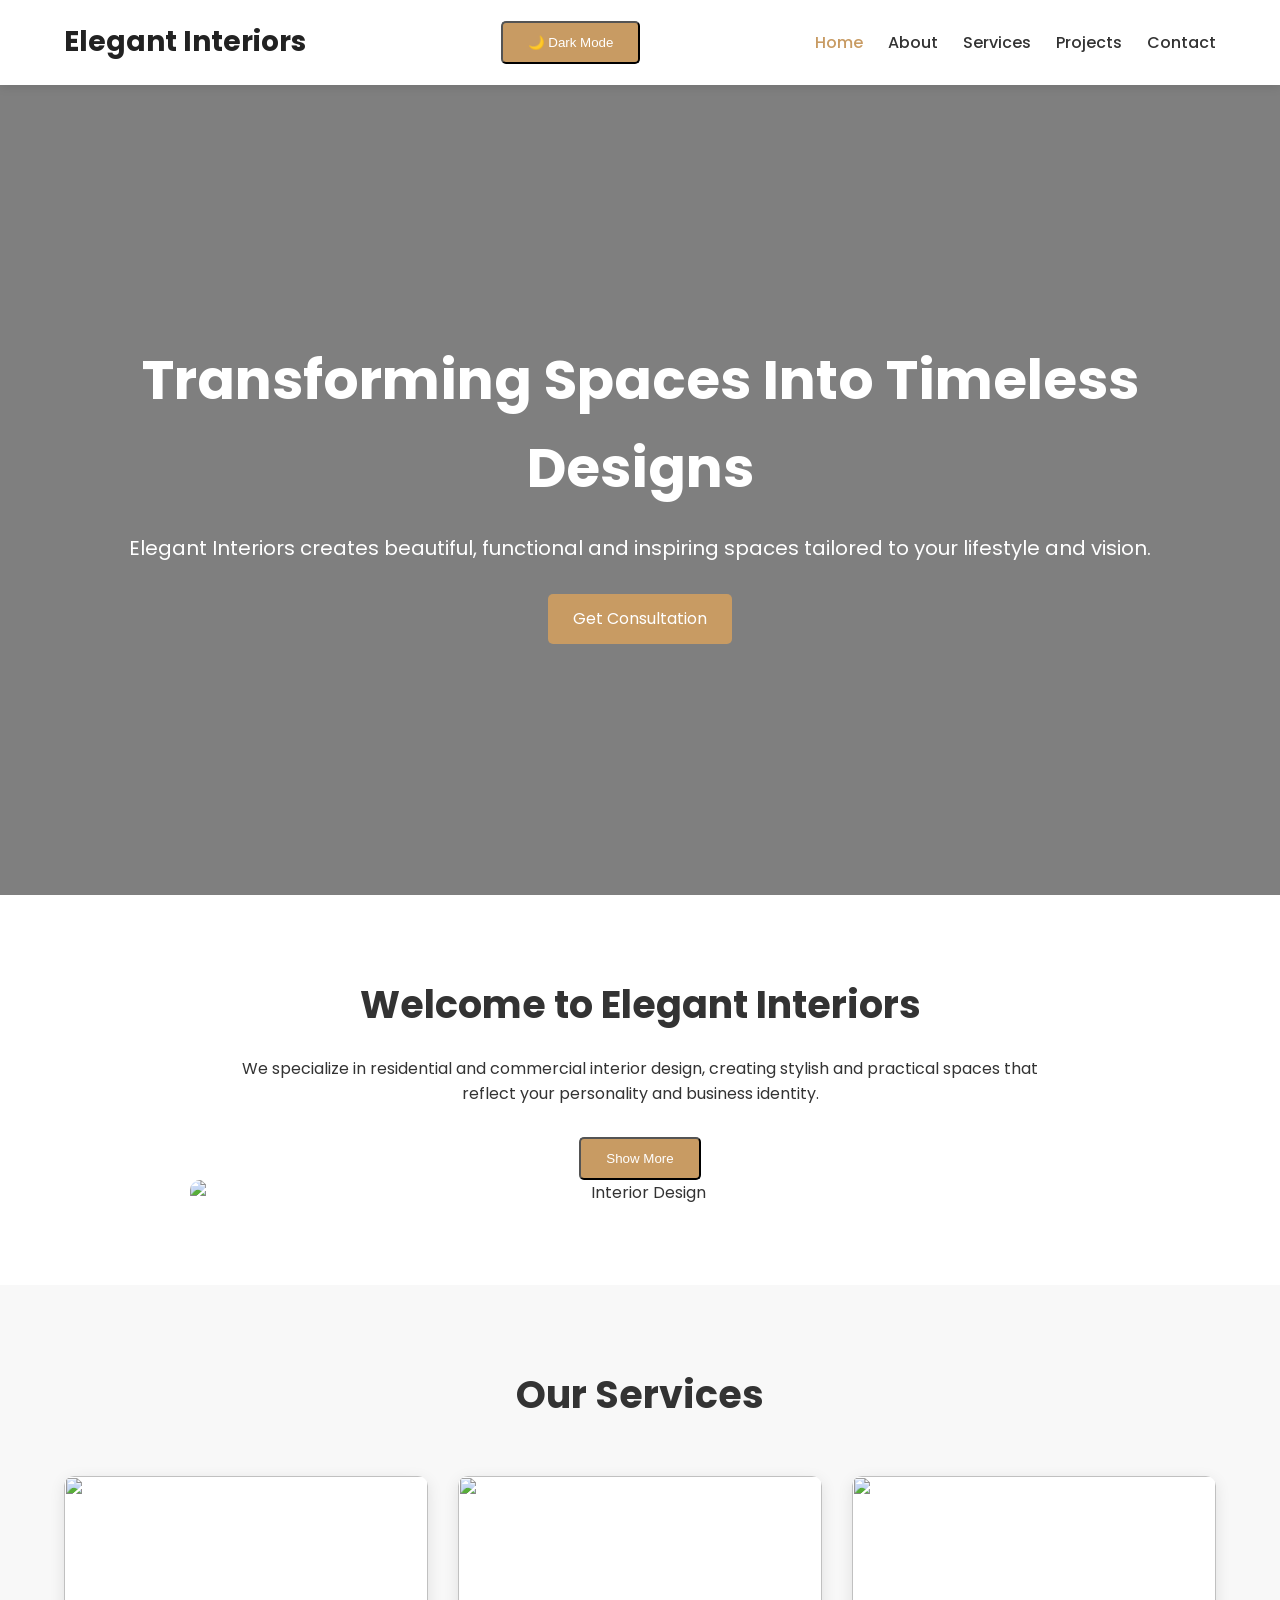
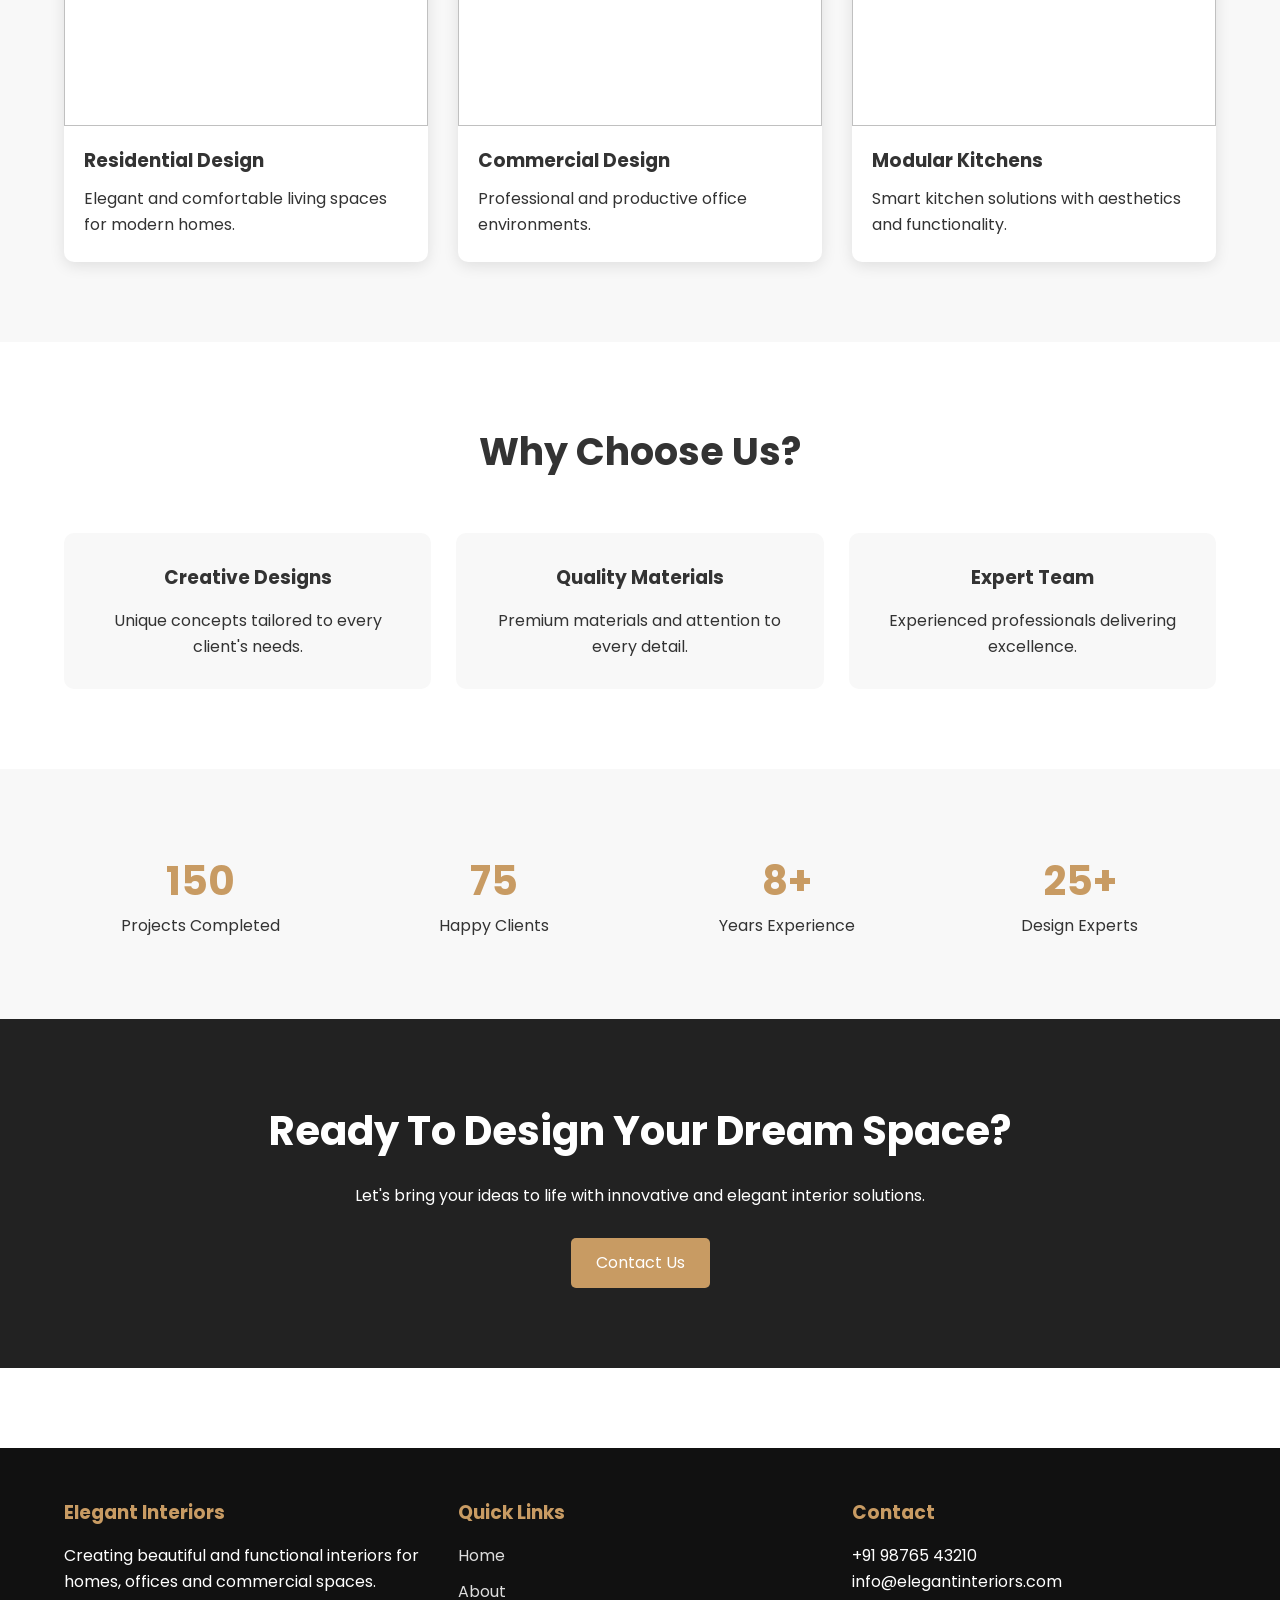
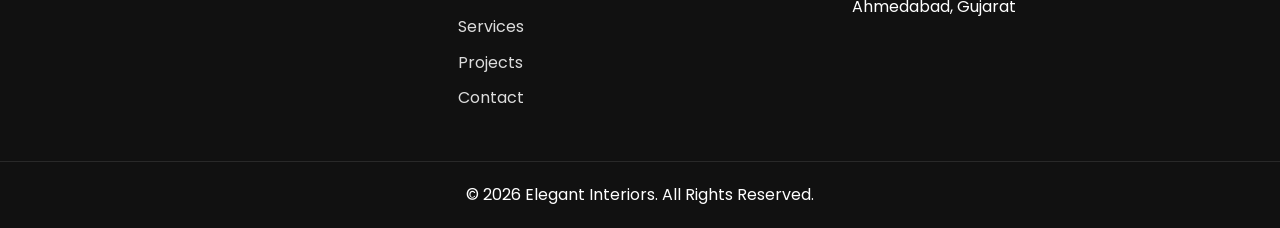
==== index.html @ 45baace6 "Add files via upload" ====
<!DOCTYPE html>
<html lang="en">
<head>
    <meta charset="UTF-8">
    <meta name="viewport" content="width=device-width, initial-scale=1.0">
    <title>Elegant Interiors</title>
    <link rel="stylesheet" href="style.css">
</head>
<body>

    <!-- Header -->
    <header>
        <nav class="navbar">
           <div class="logo">
                Elegant Interiors
            </div>

            <button id="darkModeBtn" class="btn">
                🌙 Dark Mode
            </button>

            <ul class="nav-links">
                <li><a href="index.html" class="active">Home</a></li>
                <li><a href="about.html">About</a></li>
                <li><a href="services.html">Services</a></li>
                <li><a href="projects.html">Projects</a></li>
                <li><a href="contact.html">Contact</a></li>
            </ul>
        </nav>
    </header>

    <!-- Hero Section -->
    <section class="hero">
        <div class="hero-content">
            <h1>Transforming Spaces Into Timeless Designs</h1>
            <p>
                Elegant Interiors creates beautiful, functional and inspiring
                spaces tailored to your lifestyle and vision.
            </p>
            <a href="contact.html" class="btn">Get Consultation</a>
        </div>
    </section>

    <!-- Intro -->
    <section class="intro reveal">
        <div class="container">
            <h2>Welcome to Elegant Interiors</h2>

            <p>
                We specialize in residential and commercial interior design,
                creating stylish and practical spaces that reflect your
                personality and business identity.
            </p>

            <p id="moreText" style="display:none;">
                Elegant Interiors specializes in luxury homes,
                commercial offices, modular kitchens,
                custom furniture and complete renovation services.
            </p>

<button id="readMoreBtn" class="btn">
    Show More
</button>

            <img src="images/about.jpg" alt="Interior Design">
        </div>
    </section>

    <!-- Featured Services -->
    <section class="services-preview reveal">
        <div class="container">
            <h2>Our Services</h2>

            <div class="service-grid">

                <div class="service-card">
                    <img src="images/service1.jpg" alt="">
                    <h3>Residential Design</h3>
                    <p>
                        Elegant and comfortable living spaces for modern homes.
                    </p>
                </div>

                <div class="service-card">
                    <img src="images/service2.jpg" alt="">
                    <h3>Commercial Design</h3>
                    <p>
                        Professional and productive office environments.
                    </p>
                </div>

                <div class="service-card">
                    <img src="images/service3.jpg" alt="">
                    <h3>Modular Kitchens</h3>
                    <p>
                        Smart kitchen solutions with aesthetics and functionality.
                    </p>
                </div>

            </div>
        </div>
    </section>

    <!-- Why Choose Us -->
    <section class="why-us reveal">
        <div class="container">
            <h2>Why Choose Us?</h2>

            <div class="features">

                <div class="feature-box">
                    <h3>Creative Designs</h3>
                    <p>
                        Unique concepts tailored to every client's needs.
                    </p>
                </div>

                <div class="feature-box">
                    <h3>Quality Materials</h3>
                    <p>
                        Premium materials and attention to every detail.
                    </p>
                </div>

                <div class="feature-box">
                    <h3>Expert Team</h3>
                    <p>
                        Experienced professionals delivering excellence.
                    </p>
                </div>

            </div>
        </div>
    </section>

<section class="stats reveal">
    <div class="container">

        <div class="stats-grid">

            <div class="stat-card">
                <h2 class="counter" data-target="150">0</h2>
                <p>Projects Completed</p>
            </div>

            <div class="stat-card">
                <h2 class="counter" data-target="100">0</h2>
                <p>Happy Clients</p>
            </div>

            <div class="stat-card">
                <h2 class="counter" data-target="8">0</h2>
                <p>Years Experience</p>
            </div>

            <div class="stat-card">
                <h2 class="counter" data-target="25">0</h2>
                <p>Design Experts</p>
            </div>

        </div>

    </div>
</section>
    <!-- CTA -->
    <section class="cta reveal">
        <div class="container">
            <h2>Ready To Design Your Dream Space?</h2>
            <p>
                Let's bring your ideas to life with innovative and elegant
                interior solutions.
            </p>

            <a href="contact.html" class="btn">Contact Us</a>
        </div>
    </section>

    <!-- Footer -->
    <footer>
        <div class="footer-content">

            <div>
                <h3>Elegant Interiors</h3>
                <p>
                    Creating beautiful and functional interiors for homes,
                    offices and commercial spaces.
                </p>
            </div>

            <div>
                <h3>Quick Links</h3>
                <ul>
                    <li><a href="index.html">Home</a></li>
                    <li><a href="about.html">About</a></li>
                    <li><a href="services.html">Services</a></li>
                    <li><a href="projects.html">Projects</a></li>
                    <li><a href="contact.html">Contact</a></li>
                </ul>
            </div>

            <div>
                <h3>Contact</h3>
                <p>+91 98765 43210</p>
                <p>info@elegantinteriors.com</p>
                <p>Ahmedabad, Gujarat</p>
            </div>

        </div>

        <div class="copyright">
            <p>&copy; 2026 Elegant Interiors. All Rights Reserved.</p>
        </div>
    </footer>

    <script src="script.js"></script>
</body>
</html>
---- style.css ----
/* =========================
   GOOGLE FONTS
========================= */
@import url('https://fonts.googleapis.com/css2?family=Poppins:wght@300;400;500;600;700&display=swap');

/* =========================
   RESET
========================= */
*{
    margin:0;
    padding:0;
    box-sizing:border-box;
}

html{
    scroll-behavior:smooth;
}

body{
    font-family:'Poppins',sans-serif;
    line-height:1.6;
    color:#333;
    background:#fff;
}

img{
    width:100%;
    display:block;
}

a{
    text-decoration:none;
}

ul{
    list-style:none;
}

.container{
    width:90%;
    max-width:1200px;
    margin:auto;
}

/* =========================
   NAVBAR
========================= */

header{
    background:#fff;
    box-shadow:0 2px 10px rgba(0,0,0,0.1);
    position:sticky;
    top:0;
    z-index:1000;
}

.navbar{
    width:90%;
    max-width:1200px;
    margin:auto;
    display:flex;
    justify-content:space-between;
    align-items:center;
    padding:20px 0;
}

.logo{
    font-size:28px;
    font-weight:700;
    color:#222;
}

.nav-links{
    display:flex;
    gap:25px;
}

.nav-links a{
    color:#333;
    font-weight:500;
    transition:.3s;
    font: size 16px;
}

.nav-links a:hover,
.nav-links .active{
    color:#c89b63;
}

/* =========================
   BUTTON
========================= */

.btn{
    display:inline-block;
    background:#c89b63;
    color:#fff;
    padding:12px 25px;
    border-radius:5px;
    transition:0.3s ease;
}

.btn:hover{
    background:#a9783d;
    transform:translateY(-3px);
}

/* =========================
   HERO SECTION
========================= */

.hero{
    background:
    linear-gradient(rgba(0,0,0,.5),
    rgba(0,0,0,.5)),
    url('images/hero.jpg');

    background-size:cover;
    background-position:center;
    height:90vh;

    display:flex;
    justify-content:center;
    align-items:center;
    text-align:center;
}

.hero-content{
    color:#fff;
    width:80%;
}

.hero-content h1{
    font-size:55px;
    margin-bottom:20px;
}

.hero-content p{
    font-size:20px;
    margin-bottom:30px;
}

/* =========================
   INTRO
========================= */

.intro{
    padding:80px 0;
    text-align:center;
}

.intro h2{
    margin-bottom:20px;
    font-size:38px;
}

.intro p{
    max-width:850px;
    margin:0 auto 30px;
}

.intro img{
    max-width:900px;
    margin:auto;
    border-radius:10px;
}

/* =========================
   SERVICES PREVIEW
========================= */

.services-preview{
    background:#f8f8f8;
    padding:80px 0;
}

.services-preview h2{
    text-align:center;
    margin-bottom:50px;
    font-size:38px;
}

.service-grid{
    display:grid;
    grid-template-columns:repeat(auto-fit,minmax(300px,1fr));
    gap:30px;
}

.service-card{
    background:#fff;
    border-radius:10px;
    overflow:hidden;
    box-shadow:0 4px 15px rgba(0,0,0,0.1);
    transition:.4s;
}

.service-card:hover{
    transform:translateY(-10px);
}

.service-card img{
    height:250px;
    object-fit:cover;
}

.service-card h3{
    padding:20px 20px 10px;
}

.service-card p{
    padding:0 20px 25px;
}

/* =========================
   WHY CHOOSE US
========================= */

.why-us{
    padding:80px 0;
}

.why-us h2{
    text-align:center;
    margin-bottom:50px;
    font-size:38px;
}

.features{
    display:grid;
    grid-template-columns:repeat(auto-fit,minmax(250px,1fr));
    gap:25px;
}

.feature-box{
    text-align:center;
    padding:30px;
    border-radius:10px;
    background:#f8f8f8;
    transition:.3s;
}

.feature-box:hover{
    background:#c89b63;
    color:#fff;
}

.feature-box h3{
    margin-bottom:15px;
}

/* =========================
   CTA
========================= */

.cta{
    background:#222;
    color:#fff;
    text-align:center;
    padding:80px 20px;
}

.cta h2{
    font-size:40px;
    margin-bottom:20px;
}

.cta p{
    margin-bottom:30px;
}

/* =========================
   ABOUT PAGE
========================= */

.about{
    padding:80px 0;
}

.about h2{
    text-align:center;
    font-size:40px;
    margin-bottom:20px;
}

.about p{
    max-width:900px;
    margin:0 auto 40px;
    text-align:center;
}

.about img{
    max-width:900px;
    margin:auto;
    border-radius:10px;
}

.mission-vision{
    padding:80px 0;
}

.mv-grid{
    display:grid;
    grid-template-columns:repeat(auto-fit,minmax(350px,1fr));
    gap:30px;
}

.mv-box{
    background:#f8f8f8;
    padding:30px;
    border-radius:10px;
}

/* =========================
   SERVICES PAGE
========================= */

.services-page{
    padding:80px 0;
}

.services-page h2{
    text-align:center;
    font-size:40px;
    margin-bottom:50px;
}

.services-container{
    display:grid;
    grid-template-columns:repeat(auto-fit,minmax(300px,1fr));
    gap:30px;
}

.service-item{
    background:#fff;
    box-shadow:0 4px 15px rgba(0,0,0,.1);
    border-radius:10px;
    overflow:hidden;
    transition:.4s;
}

.service-item:hover{
    transform:translateY(-10px);
}

.service-item img{
    height:250px;
    object-fit:cover;
}

.service-item h3{
    padding:20px;
}

.service-item p{
    padding:0 20px 25px;
}

/* =========================
   PROJECTS PAGE
========================= */

.projects{
    padding:80px 0;
}

.projects h2{
    text-align:center;
    font-size:40px;
    margin-bottom:50px;
}

.project-grid{
    display:grid;
    grid-template-columns:repeat(auto-fit,minmax(320px,1fr));
    gap:30px;
}

.project-card{
    position:relative;
    overflow:hidden;
    border-radius:10px;
    cursor:pointer;
}

.project-card img{
    transition:.5s;
    height:280px;
    object-fit:cover;
}

.project-card:hover img{
    transform:scale(1.1);
}

.project-content{
    position:absolute;
    left:0;
    bottom:0;
    width:100%;
    background:rgba(0,0,0,.85);
    color:white;
    padding:20px;
}

.project-card:hover 

.project-content{
    bottom:0;
}

/* =========================
   CONTACT PAGE
========================= */

.contact{
    padding:70px 0;
}

.contact h2{
    text-align:center;
    margin-bottom:20px;
    font-size:40px;
    position:relative;
}

.contact h2::after{
    content:"";
    display:block;
    width:80px;
    height:3px;
    background:#c89b63;
    margin:12px auto 0;
}

.contact-subtitle{
    text-align:center;
    margin-bottom:50px;
    color:#ccc;
    font-size:18px;
}

.contact-wrapper{
    display:grid;
    grid-template-columns:1.3fr 0.9fr;
    gap:40px;
}

.contact-form{
    display:flex;
    flex-direction:column;
}

.contact-form input,
.contact-form textarea{
    padding:15px;
    margin-bottom:20px;
    border:1px solid #ddd;
    border-radius:5px;
    font-size:16px;
}

.contact-form input:focus,
.contact-form textarea:focus{
    outline:none;
    border-color:#c89b63;
    box-shadow:0 0 8px rgba(200,155,99,0.3);
}

.contact-form textarea{
    resize:none;
    height:180px;
}

.contact-form textarea{
    resize:none;
    height:150px;
}

.contact-info{
    background:#111;
    padding:30px;
    border-radius:12px;
    border:1px solid rgba(200,155,99,0.15);
}

.info-item{
    display:flex;
    align-items:flex-start;
    gap:12px;
    margin-bottom:20px;
}

.info-item span{
    font-size:22px;
    color:#c89b63;
}

.info-item p{
    margin:0;
    line-height:1.7;
}

.contact-info h3{
    margin-bottom:15px;
}

@media(max-width:768px){

    .contact-wrapper{
        grid-template-columns:1fr;
    }

}

.map{
    margin-top:25px;
    border-radius:12px;
    overflow:hidden;
    border:1px solid rgba(200,155,99,0.15);
}

.map iframe{
    width:100%;
    border:0;
}

/* =========================
   FOOTER
========================= */

footer{
    background:#111;
    color:#fff;
    padding-top:50px;
}

.footer-content{
    width:90%;
    max-width:1200px;
    margin:auto;

    display:grid;
    grid-template-columns:repeat(auto-fit,minmax(250px,1fr));
    gap:30px;
}

.footer-content h3{
    margin-bottom:15px;
}

.footer-content ul li{
    margin-bottom:10px;
}

.footer-content a{
    color:#ddd;
}

.footer-content a:hover{
    color:#c89b63;
}

.copyright{
    text-align:center;
    border-top:1px solid rgba(255,255,255,.1);
    margin-top:40px;
    padding:20px;
}

/* =========================
   MOBILE RESPONSIVE
========================= */

@media(max-width:768px){

    .navbar{
        flex-direction:column;
        gap:15px;
        padding:15px 0;
    }

    .logo{
        font-size:22px;
        text-align:center;
        white-space:normal;
    }

    .nav-links{
        display:flex;
        flex-wrap:wrap;
        justify-content:center;
        gap:12px;
    }

    .nav-links a{
        font-size:14px;
    }

    .hero{
        height:70vh;
    }

    .hero-content{
        width:90%;
        margin:auto;
    }

    .hero-content h1{
        font-size:28px;
        line-height:1.3;
    }

    .hero-content p{
        font-size:15px;
    }

    .intro h2,
    .why-us h2,
    .services-preview h2,
    .projects h2,
    .services-page h2,
    .contact h2,
    .about h2{
        font-size:28px;
    }

    .banner-content h1{
        font-size:35px;
    }

    .banner-content p{
        font-size:15px;
    }

    .service-grid,
    .services-container,
    .project-grid,
    .features,
    .mv-grid,
    .contact-wrapper{
        grid-template-columns:1fr;
    }

    .stats-grid{
        grid-template-columns:1fr;
    }

    .stat-card{
    background:#222;
    padding:30px;
    border-radius:12px;
    text-align:center;
    transition:.3s;
}

.stat-card:hover{
    transform:translateY(-10px);
}

.stat-card h2{
    color:#c89b63;
    font-size:45px;
    margin-bottom:10px;
}

    .cta h2{
        font-size:28px;
    }

    .footer-content{
        grid-template-columns:1fr;
        text-align:center;
    }
}
/* PAGE BANNER */

.page-banner{
    height:300px;
    background:
    linear-gradient(rgba(0,0,0,.6),
    rgba(0,0,0,.6)),
    url('images/about-banner.jpg');

    background-size:cover;
    background-position:center;
    display:flex;
    justify-content:center;
    align-items:center;
    text-align:center;
}   

.banner-content{
    color:#fff;
}

.banner-content h1{
    font-size:50px;
    margin-bottom:10px;
}

.banner-content p{
    font-size:18px;
}

.stats{
    padding:80px 0;
    background:#f8f8f8;
}

.stats-grid{
    display:grid;
    grid-template-columns:repeat(auto-fit,minmax(200px,1fr));
    gap:20px;
    text-align:center;
}

.stats-grid h2{
    color:#c89b63;
    font-size:40px;
}

.contact-form input:focus,
.contact-form textarea:focus{
    outline:none;
    border-color:#c89b63;
    box-shadow:0 0 8px rgba(200,155,99,.4);
}

footer{
    margin-top:80px;
}

.footer-content h3{
    color:#c89b63;
}

/* WEEK 3 JAVASCRIPT FEATURES */

.dark-mode{
    background:#121212;
    color:white;
}

.dark-mode header,
.dark-mode footer{
    background:#000;
}

.dark-mode .logo{
    color:white;
}

.dark-mode .nav-links a{
    color:white;
}

.dark-mode .nav-links a:hover,
.dark-mode .nav-links .active{
    color:#c89b63;
}

.dark-mode .service-card,
.dark-mode .feature-box,
.dark-mode .project-card,
.dark-mode .mv-box{
    background:#222;
    color:white;
}

.dark-mode .stats{
    background:#1a1a1a;
}

.dark-mode .intro,
.dark-mode .about,
.dark-mode .services-preview,
.dark-mode .services-page,
.dark-mode .projects,
.dark-mode .contact,
.dark-mode .mission-vision{
    background:#121212;
    color:white;
}

.dark-mode #darkModeBtn{
    background:#c89b63;
    color:white;
}

#darkModeBtn{
    margin-left:20px;
}

.service-card{
    transition:0.4s;
    cursor:pointer;
}

.service-card:hover{
    background:#c89b63;
    transform:translateY(-10px);
}

.service-card:hover h3,
.service-card:hover p{
    color:white;
}

/* IMAGE ZOOM EFFECT */

.service-card img,
.project-card img{
    transition:0.5s;
}

.service-card:hover img,
.project-card:hover img{
    transform:scale(1.1);
}

.reveal{
    opacity:0;
    transform:translateY(50px);
    transition:all 0.8s ease;
}

.reveal.active{
    opacity:1;
    transform:translateY(0);
}

.whatsapp{
    position:fixed;
    bottom:20px;
    right:20px;
    background:#25D366;
    color:white;
    width:60px;
    height:60px;
    border-radius:50%;
    display:flex;
    justify-content:center;
    align-items:center;
    font-size:30px;
}
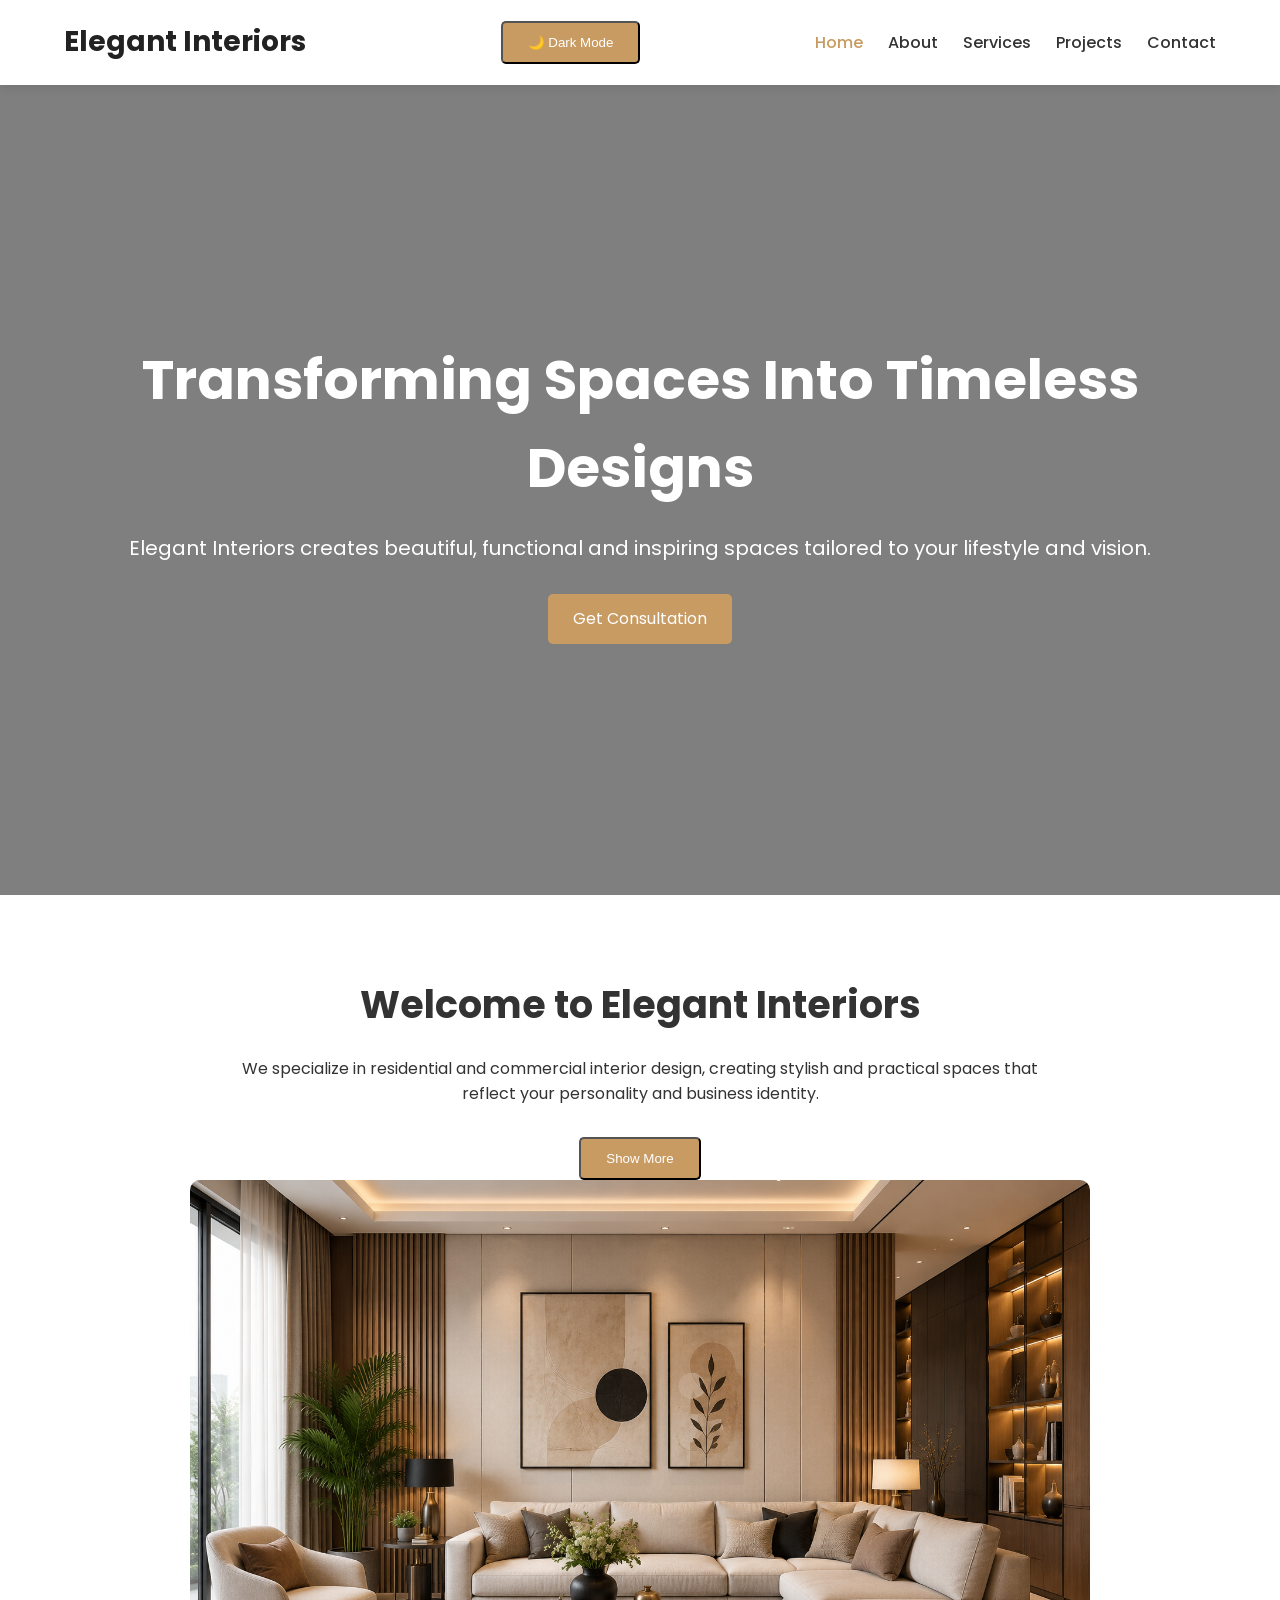
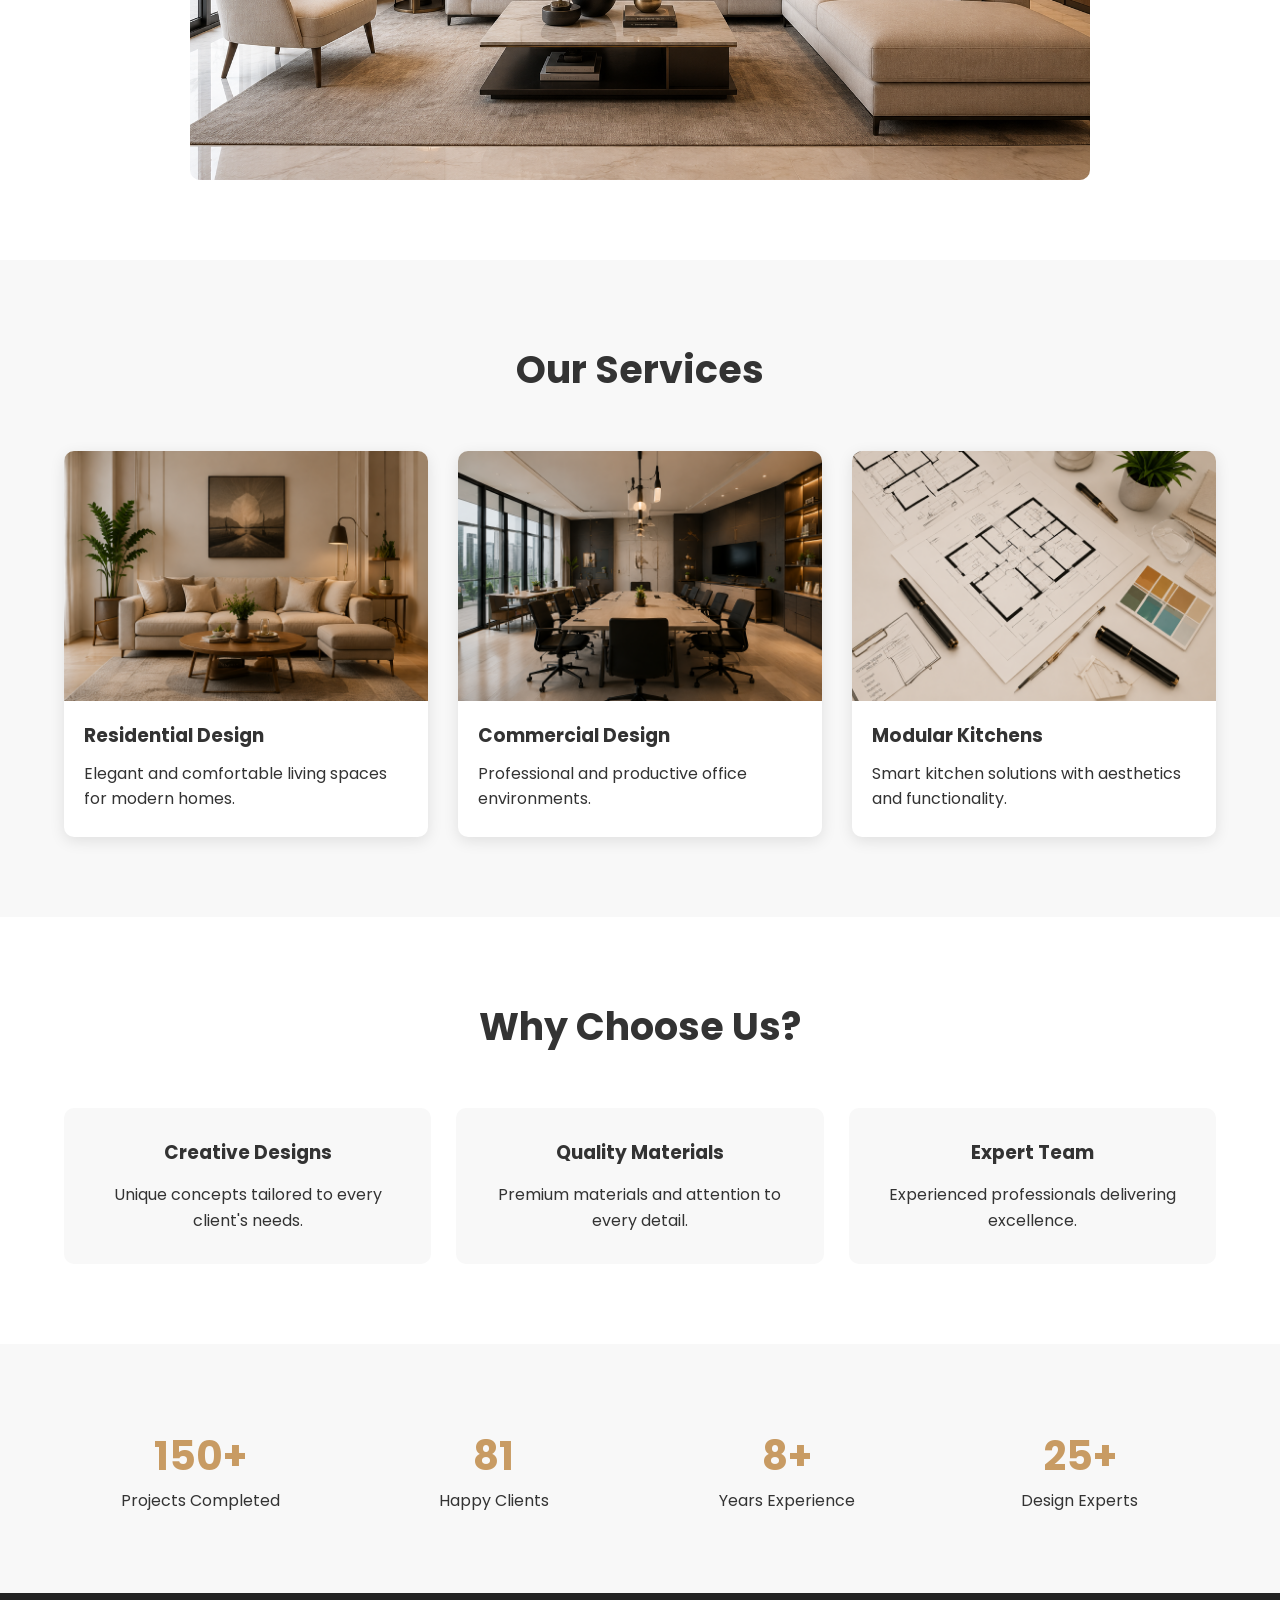
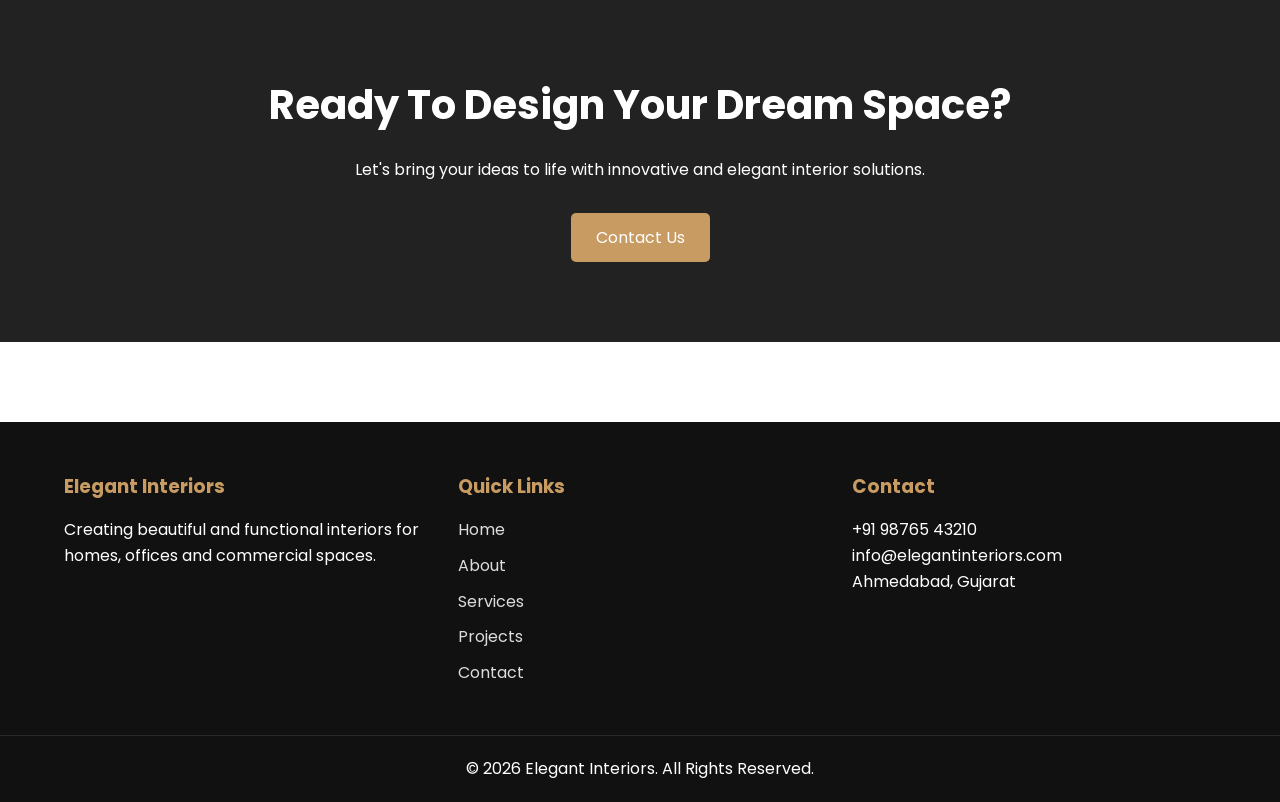
==== commit 73b13f10: "Fix HTML encoding issues in index.html" ====
--- a/index.html
+++ b/index.html
@@ -62,7 +62,7 @@
     Show More
 </button>
 
-            <img src="images/about.jpg" alt="Interior Design">
+            <img src="about.jpg" alt="Interior Design">
         </div>
     </section>
 
@@ -74,7 +74,7 @@
             <div class="service-grid">
 
                 <div class="service-card">
-                    <img src="images/service1.jpg" alt="">
+                    <img src="service1.jpg" alt="">
                     <h3>Residential Design</h3>
                     <p>
                         Elegant and comfortable living spaces for modern homes.
@@ -82,7 +82,7 @@
                 </div>
 
                 <div class="service-card">
-                    <img src="images/service2.jpg" alt="">
+                    <img src="service2.jpg" alt="">
                     <h3>Commercial Design</h3>
                     <p>
                         Professional and productive office environments.
@@ -90,7 +90,7 @@
                 </div>
 
                 <div class="service-card">
-                    <img src="images/service3.jpg" alt="">
+                    <img src="service3.jpg" alt="">
                     <h3>Modular Kitchens</h3>
                     <p>
                         Smart kitchen solutions with aesthetics and functionality.
@@ -214,4 +214,4 @@
 
     <script src="script.js"></script>
 </body>
-</html>+</html>
